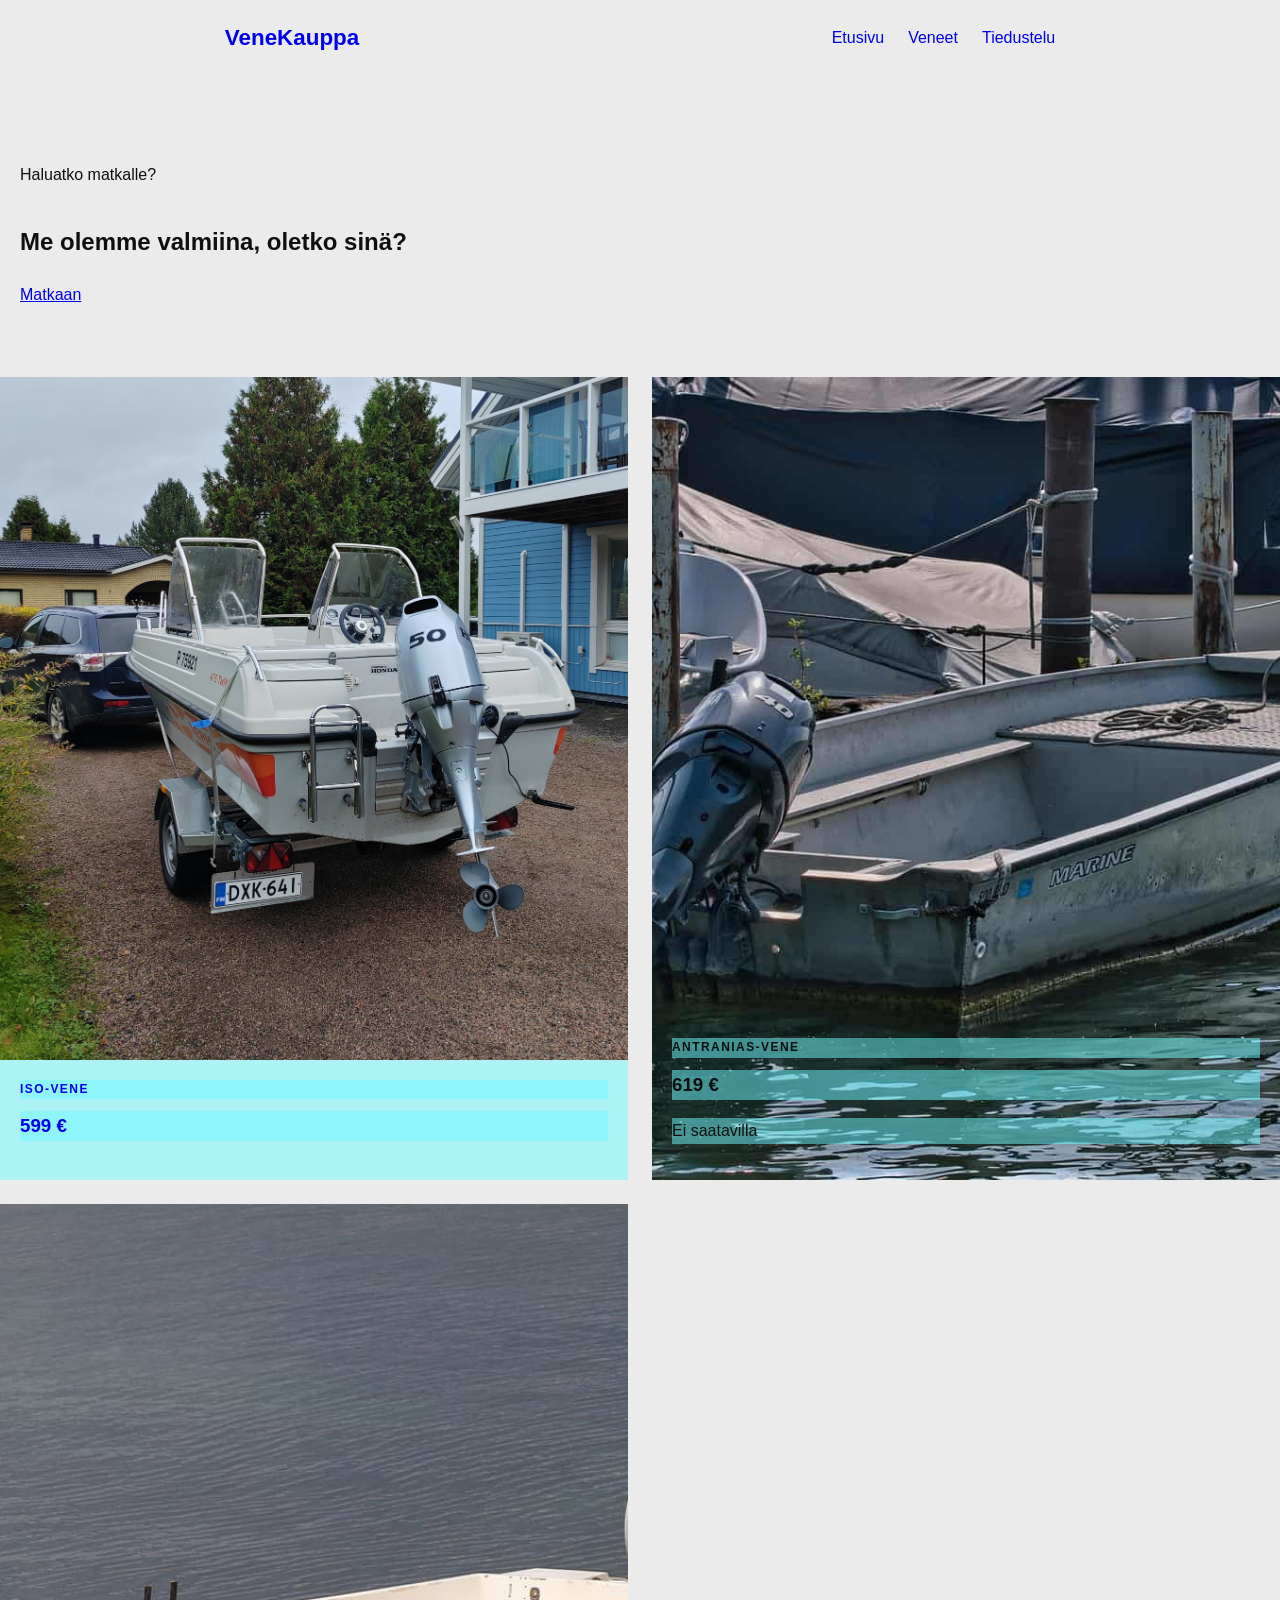
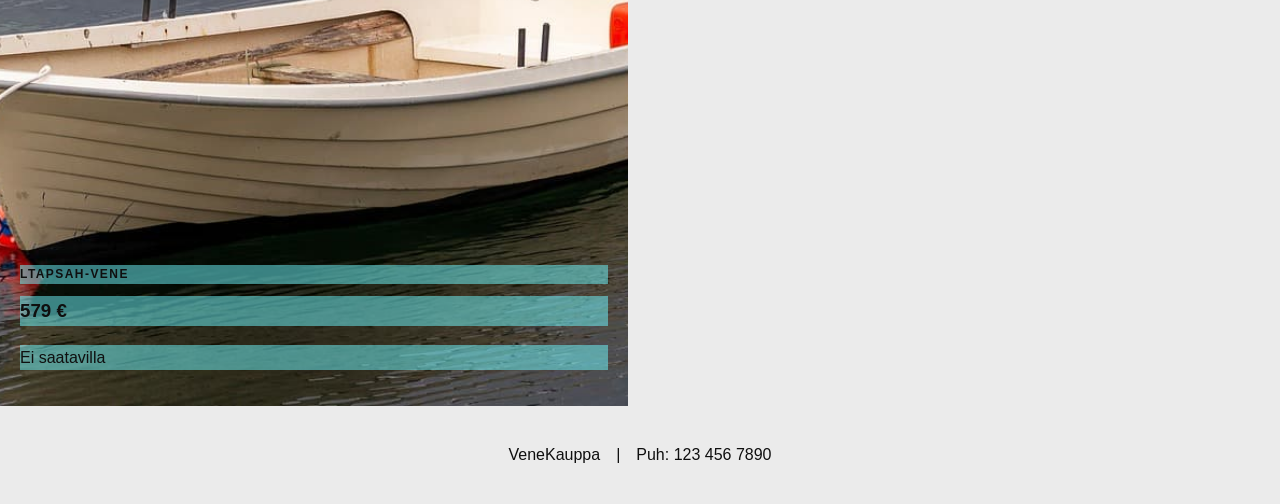
==== index.html @ ffd2a289 "palautettu oikeat tekstit saatana" ====
<!DOCTYPE html>
<html lang="fi">
<head>
    <meta charset="UTF-8">
    <meta name="viewport" content="width=device-width, initial-scale=1.0">
    <title>VeneKauppa</title>
    <link rel="stylesheet" href="CSS/style.css">
</head>
<body>
    <header>
        <div class="rajaus header-content">
            <a href="index.html" class="logo">VeneKauppa</a>
            <nav>
                <a href="index.html">Etusivu</a>
                <a href="boat1.html">Veneet</a>
                <a href="contact.html">Tiedustelu</a>
            </nav>
        </div>
    </header>
    <main>
        <!--teksti ja kuva gridillä-->
        <section class="esittely">
            <div class="teksti">
                <p>Haluatko matkalle?</p>
                <h1>Me olemme valmiina, oletko sinä?</h1>
                <a href="matkainfo.html">Matkaan</a>
            </div>
            <!--img class="kortti-kuva" src="images/rolandmey-airbus-8607152_640.webp" alt="esittelykuva" width="1280" height="800"-->
        </section>
        <section>
            <!--grid-->
            <div class="kortit" id="veneet">
                <article class="kortti">
                    <a class="korttilinkki" href="boat1.html">
                    <img class="kortti-kuva" src="images/iso-vene.jpg" alt="laiva" width="1920">
                    <div class="kortti-teksti">
                        <p class="ylateksti">Iso-vene</p>
                        <h3>599 €</h3>
                    </div>
                    </a>
                </article>
                <article class="kortti">
                    <img class="kortti-kuva" src="images/antranias-vene.jpg" alt="juna" width="1920">
                    <div class="kortti-teksti">
                        <p class="ylateksti">Antranias-vene</p>
                        <h3>619 €</h3>
                        <p>Ei saatavilla</p>
                    </div>
                </article>
                <article class="kortti">
                    <img class="kortti-kuva" src="images/ltapsah-vene.jpg" alt="lentekone" width="1920">
                    <div class="kortti-teksti">
                        <p class="ylateksti">Ltapsah-vene</p>
                        <h3>579 €</h3>
                        <p>Ei saatavilla</p>
                    </div>
                </article>
            </div>
        </section>
    </main>
    <footer>
        <div class="footer-content">
            <p>VeneKauppa</p>
            <p>|</p>
            <p>Puh: 123 456 7890</p>
        </div>
    </footer>
</body>
</html>
---- CSS/style.css ----
/*toisaalta otettu*/

/*perusasetukset*/

*{
    box-sizing: border-box;
}

/*muuttujien määrittely*/
:root{
    --tausta: rgb(235, 235, 235);
    --teksti: rgb(15, 15, 15);
    --sini: rgba(113, 250, 255, 0.5);
}

html{
    scroll-padding-top: 24px;
}

body{
    margin: 0;
    min-height: 100vh;
    display: flex;
    flex-direction: column;
    font-family: Arial, Helvetica, sans-serif;
    line-height: 1.6;
    background-color: var(--tausta);
    color: var(--teksti);
}

main{
    flex: 1;
}

img{
    display: block;
    max-width: 100%;
}

/*header*/
.header{
    border-bottom: 1px solid lightblue;
}

.header-content{
    display: flex;
    flex-wrap: wrap;
    justify-content: space-between;
    align-items: center;
    gap: 16px;
    padding: 20px;
}

.logo{
    font-size: 1.4rem;
    font-weight: bold;
    text-decoration: none;
}

nav{
    display: flex;
    gap: 24px;
}

nav a{
    text-decoration: none;
}

.rajaus{
    width: min(1100px, calc(100% - 32%));
    margin-inline: auto;
}

/*esittely*/

.esittely{
    display: grid;
    grid-template-columns: 1fr 1fr;
    align-items: center;
    gap: 40px;
    padding-block: 50px;
}

.esittely img{
    width: 100%;
    height: auto;
    border-radius: 16px;
}

.teksti{
    position: relative;
    width: 100%;
    display: flex;
    flex-direction: column;
    justify-content: flex-end;
    padding: 20px;
    
}

/*kolmen kuvan section*/

.ylateksti{
    text-transform: uppercase;
    letter-spacing: .12em;
    font-size: .75rem;
    font-weight: bold;
}

.kortit{
    display: grid;
    grid-template-columns: repeat(2, minmax(0, 1fr));
    grid-template-rows: 1fr 1fr;
    grid-template-areas: 
    "yla iso"
    "ala iso";
    gap: 24px;
}

.kortti{
    position: relative;
    display: flex;
    min-width: 0;
    overflow: hidden;
    background-color: var(--sini);
}

.kortti-kuva{
    object-fit: cover;
}

.kortti > .kortti-kuva{
    position: absolute;
    inset: 0;
    width: 100%;
    height: 100%;
}

.kortti-teksti{
    position: relative;
    width: 100%;
    display: flex;
    flex-direction: column;
    justify-content: flex-end;
    padding: 20px;
}

.kortti-teksti p, .kortti-teksti h3{
    margin-top: 0;
    background-color: var(--sini);
}

.korttilinkki{
    text-decoration: solid;
}

details{
    margin-bottom: 12px;
    border: 1px solid lime;
    background-color: aquamarine;
}

.footer-content{
    display: flex;
    flex-wrap: wrap;
    justify-content: center;
    align-items: center;
    gap: 16px;
    padding: 20px;
}

.accordion{
    margin: 40px;
}

.keskitetty{
    display: flex;
    flex-wrap: wrap;
    text-align: center;
    justify-content: center;
    align-items: center;
}

td, th {
  border: 1px solid #dddddd;
  text-align: left;
  padding: 8px;
}

tr:nth-child(even) {
  background-color: #dddddd;
}

.nappi{
    margin-left: 50%;
}

/*virheilmoitus*/

.virhe{
    display: none;
    color: red;
    margin: 6px;
    font-size: 0.9rem;
}

input:user-invalid{
    border: 2px solid red;
}
input:user-invalid + .virhe{
    display: block;
}

/*Contact.html lomake gridi*/
.lomake{
    display: grid;
    grid-template-columns: 90px 1fr;
    gap: 10px;
}

@media (width <900px){
    .esittely{
        grid-template-columns: 1fr;
    }
}
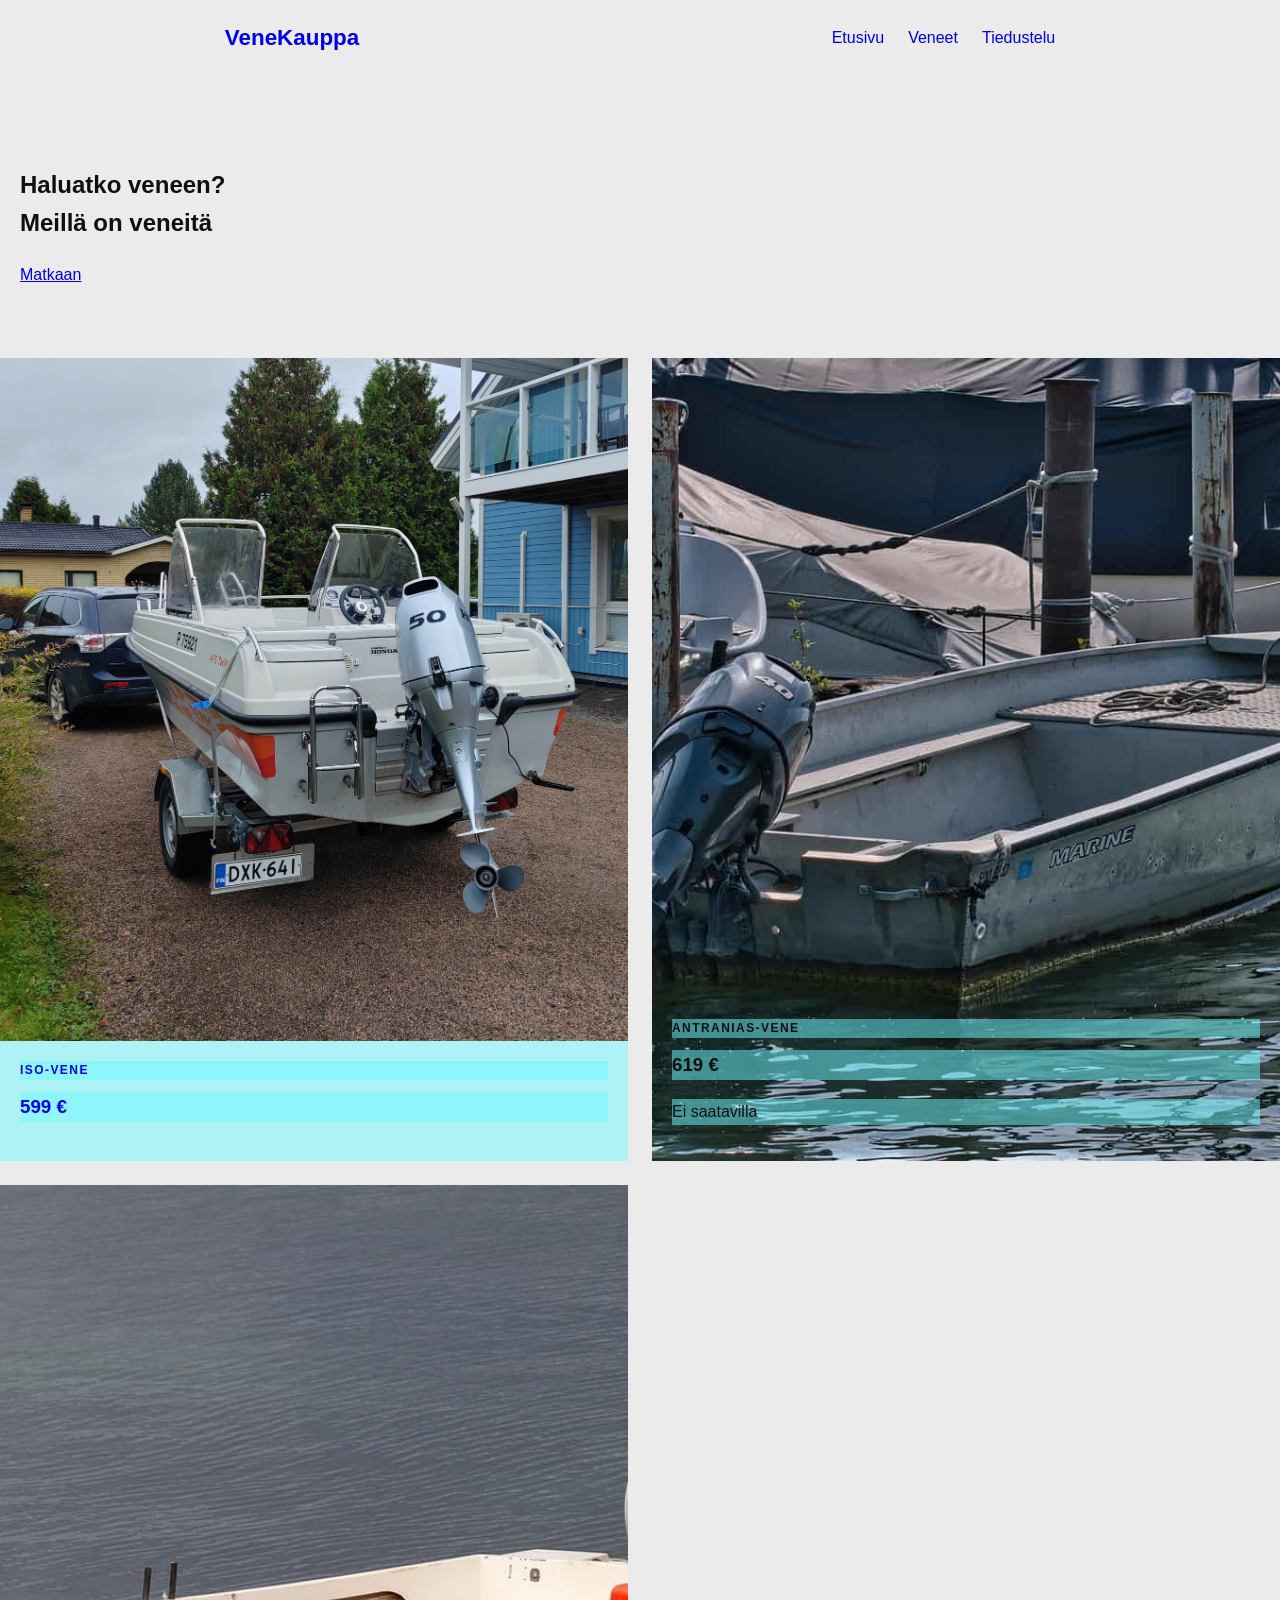
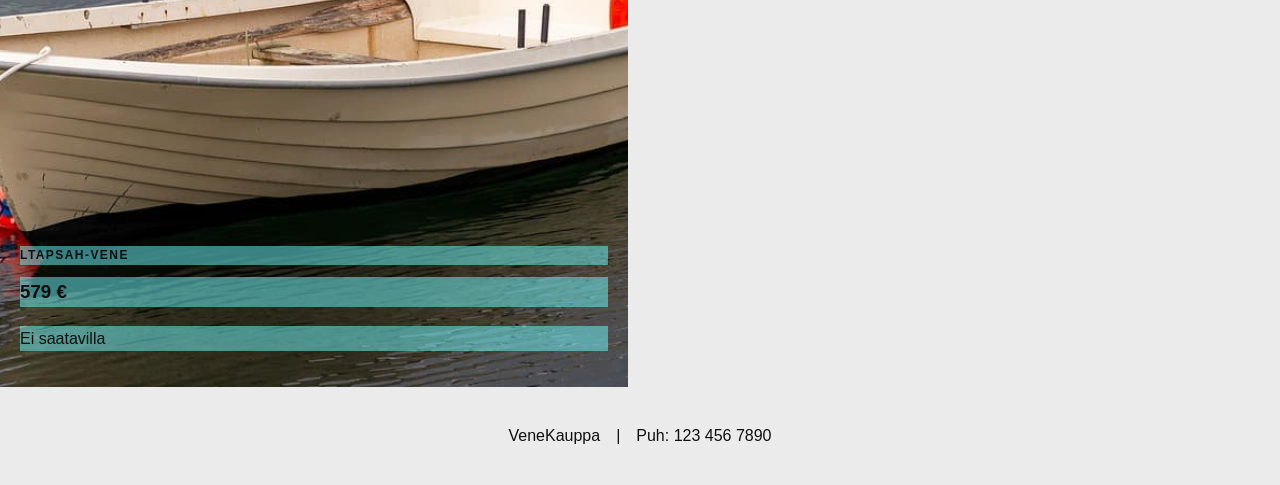
==== commit c4095e60: "Vene" ====
--- a/index.html
+++ b/index.html
@@ -21,8 +21,7 @@
         <!--teksti ja kuva gridillä-->
         <section class="esittely">
             <div class="teksti">
-                <p>Haluatko matkalle?</p>
-                <h1>Me olemme valmiina, oletko sinä?</h1>
+                <h1>Haluatko veneen? <br> Meillä on veneitä</h1>
                 <a href="matkainfo.html">Matkaan</a>
             </div>
             <!--img class="kortti-kuva" src="images/rolandmey-airbus-8607152_640.webp" alt="esittelykuva" width="1280" height="800"-->
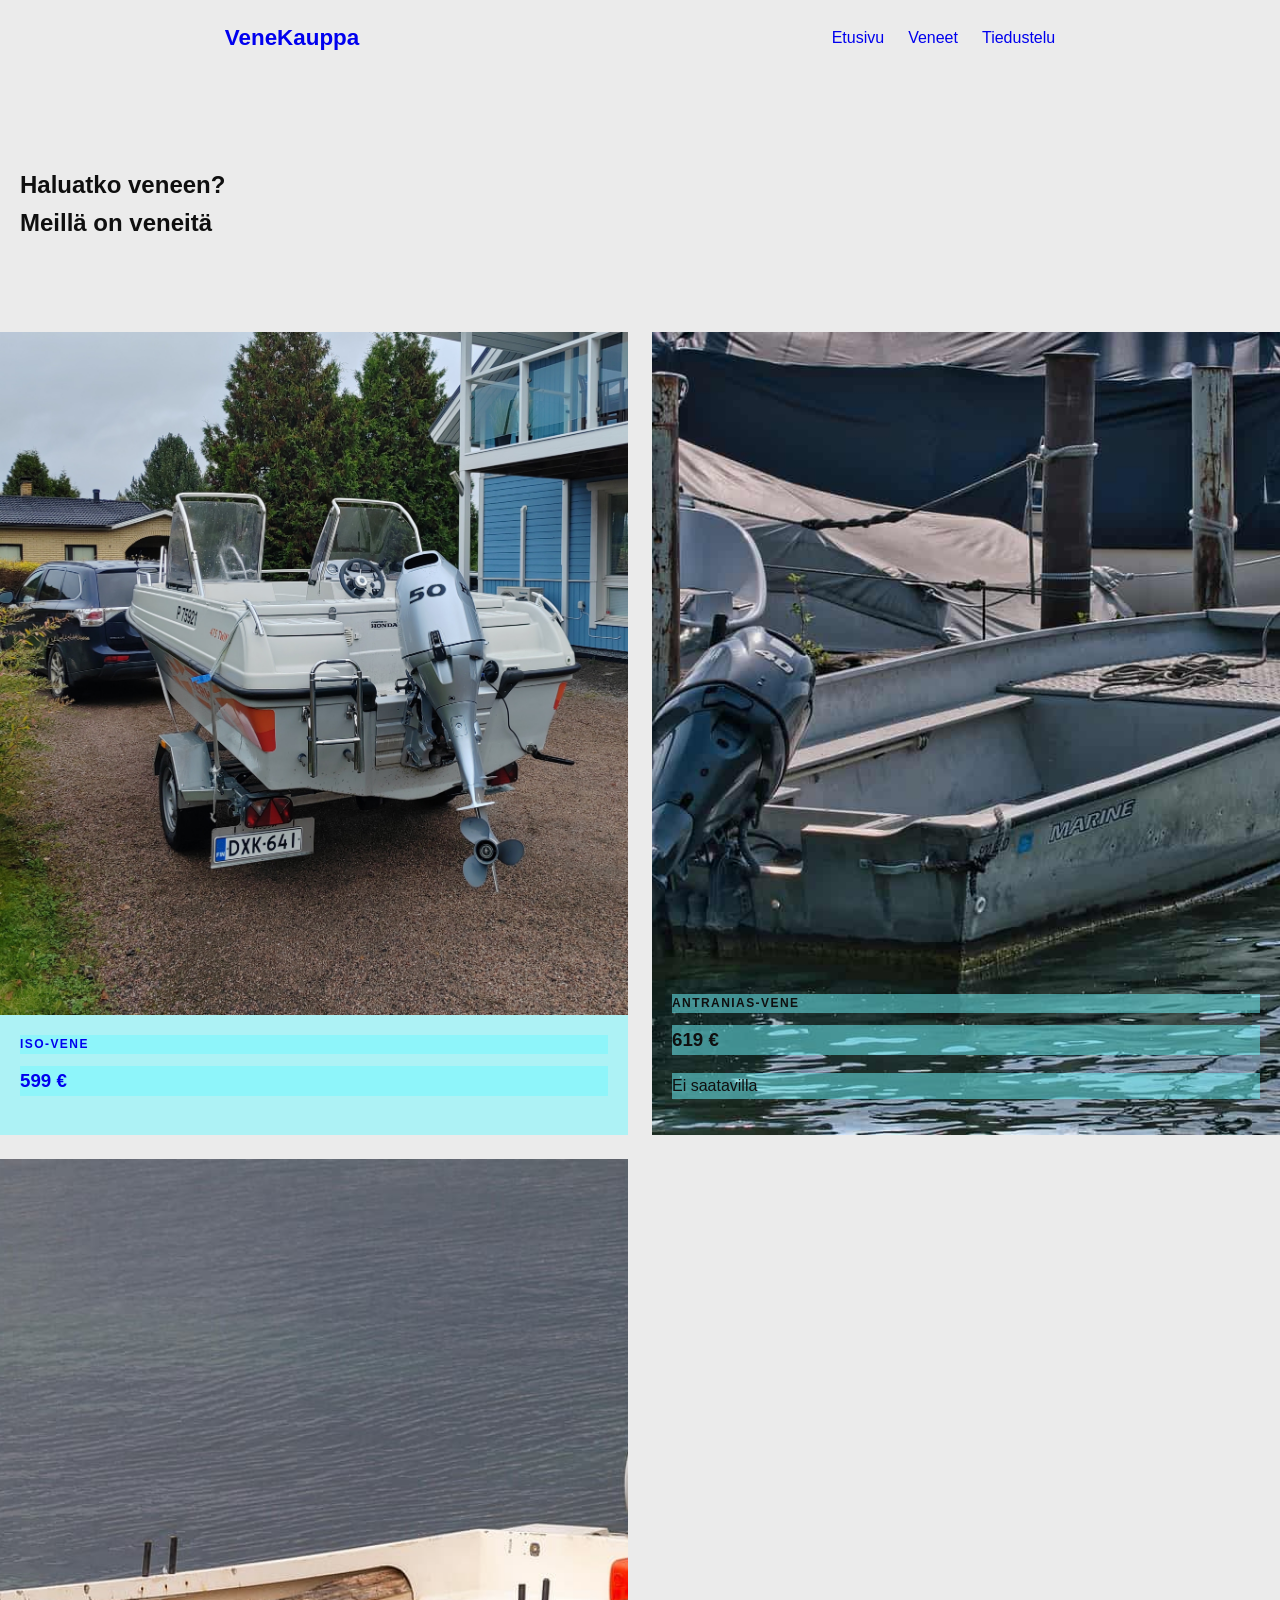
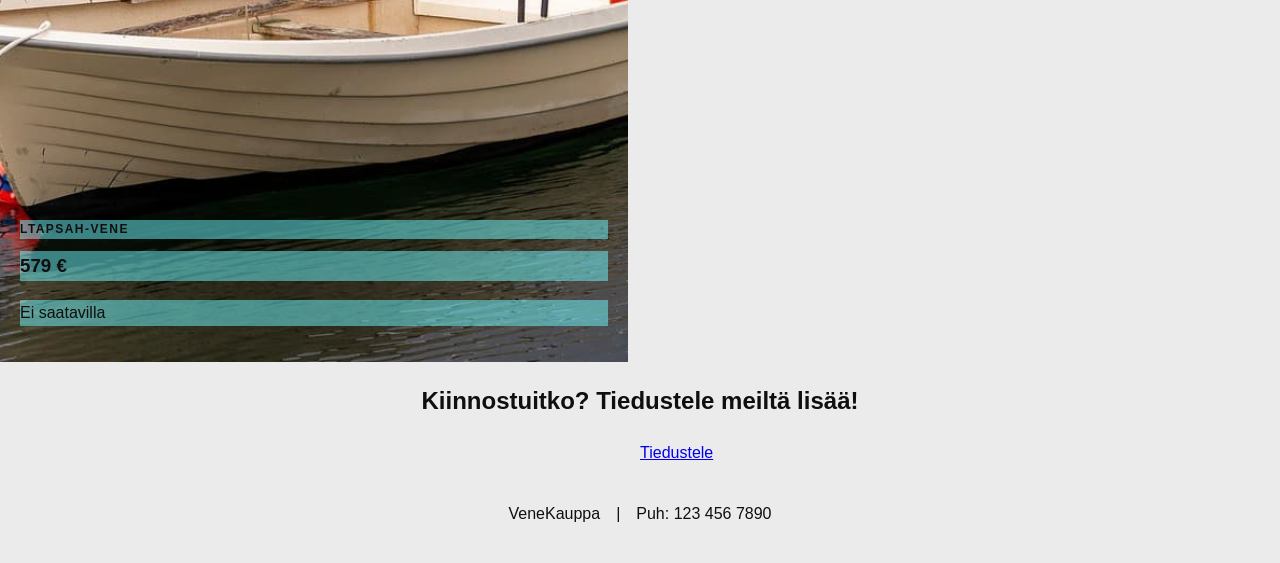
==== commit 75c112e1: "linkki siirretty" ====
--- a/index.html
+++ b/index.html
@@ -22,7 +22,6 @@
         <section class="esittely">
             <div class="teksti">
                 <h1>Haluatko veneen? <br> Meillä on veneitä</h1>
-                <a href="matkainfo.html">Matkaan</a>
             </div>
             <!--img class="kortti-kuva" src="images/rolandmey-airbus-8607152_640.webp" alt="esittelykuva" width="1280" height="800"-->
         </section>
@@ -56,6 +55,8 @@
                 </article>
             </div>
         </section>
+        <h2 class="keskitetty">Kiinnostuitko? Tiedustele meiltä lisää!</h2>
+        <a class="nappi" href="tiedustelu.html">Tiedustele</a>
     </main>
     <footer>
         <div class="footer-content">
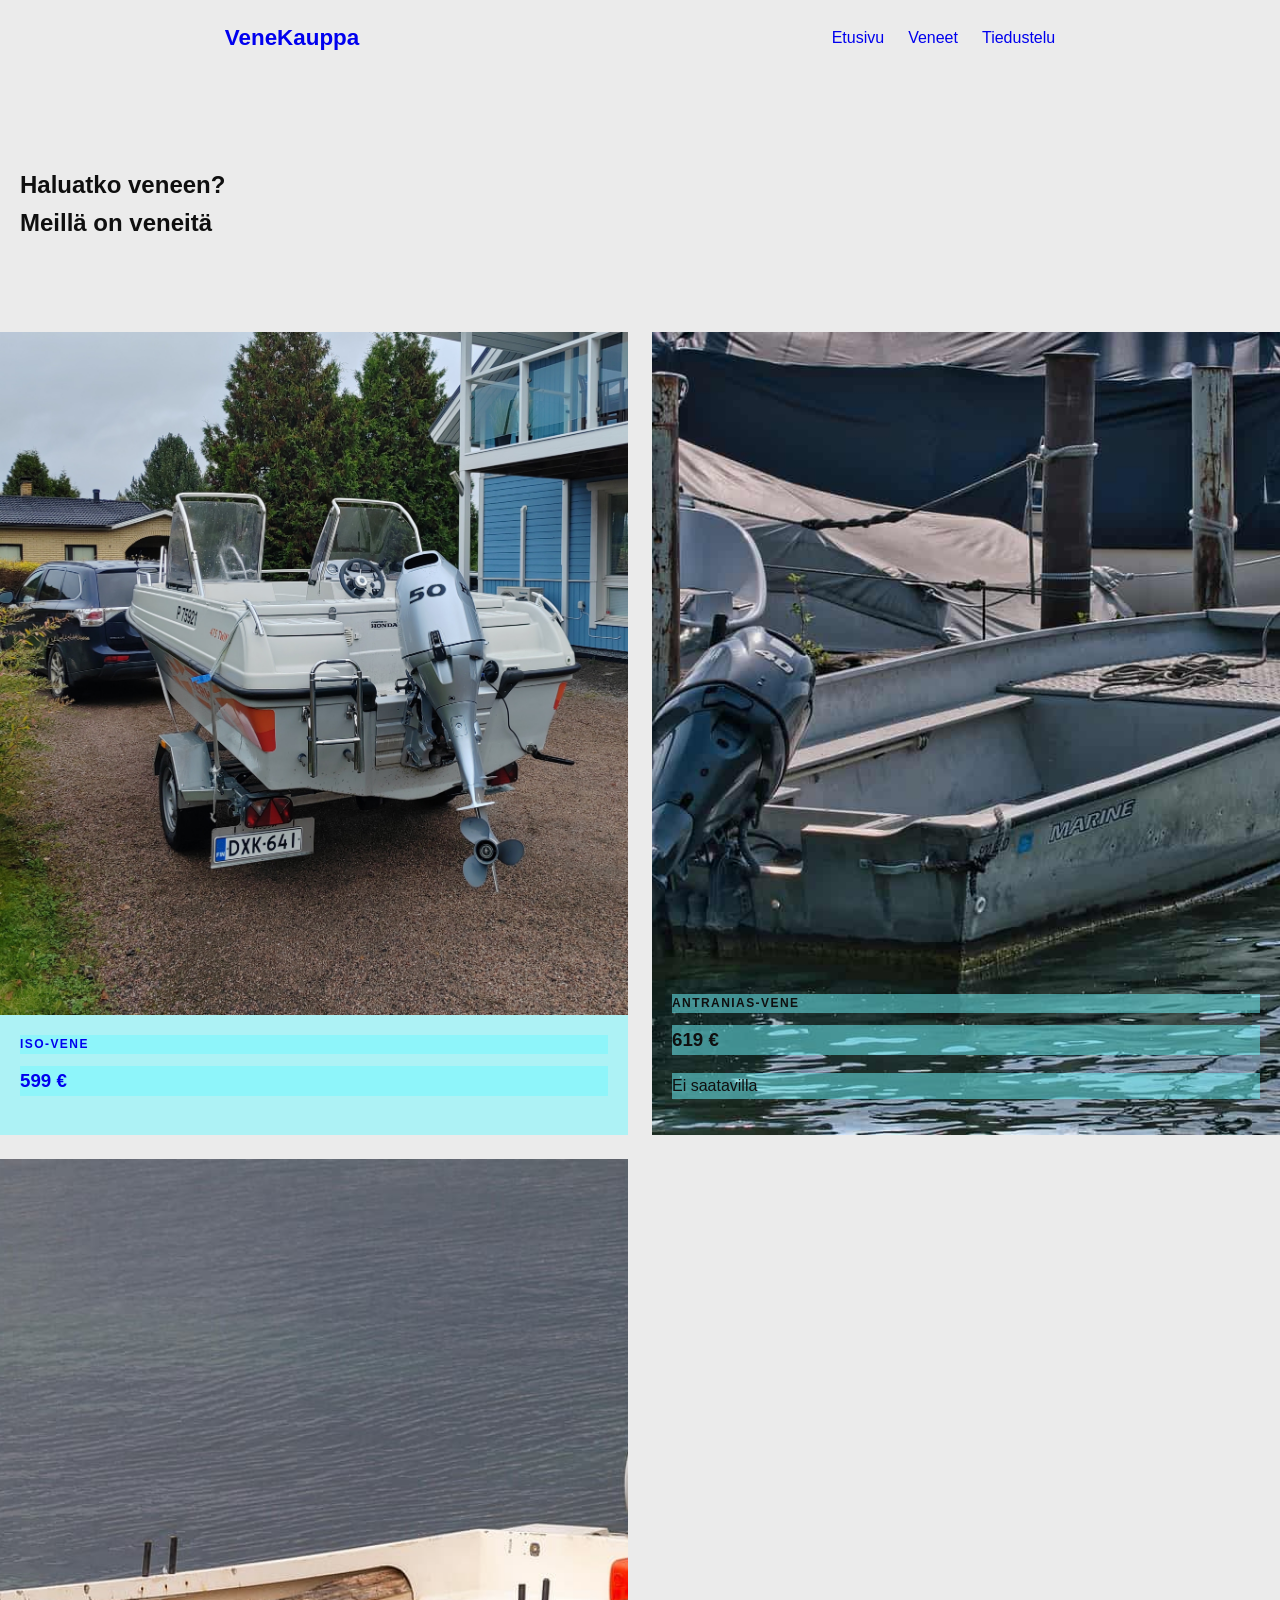
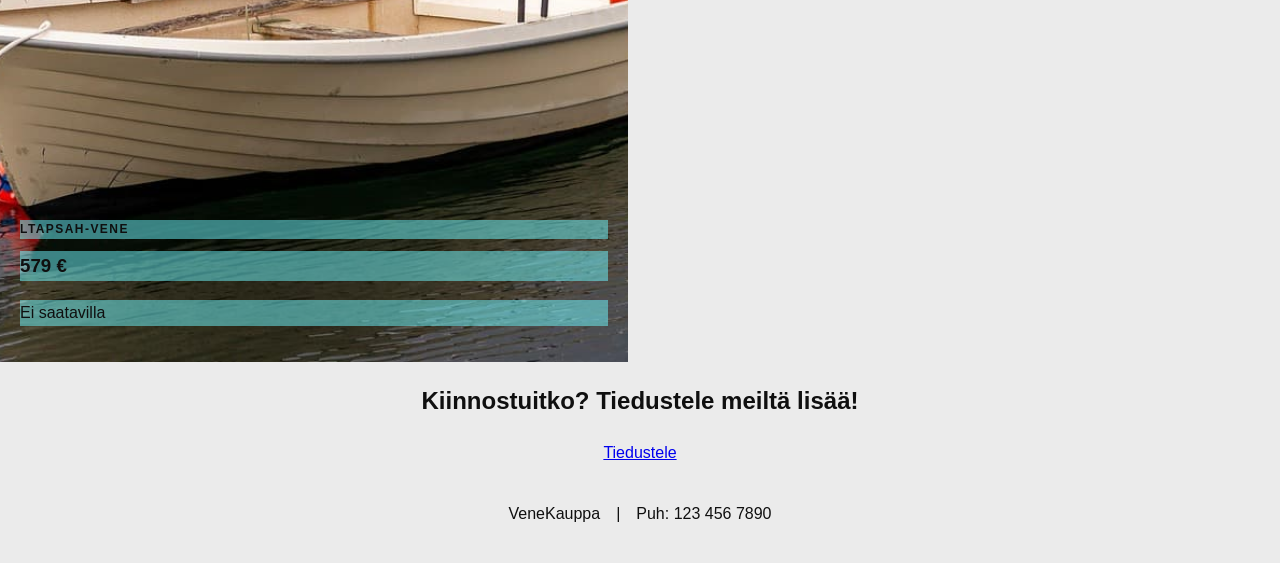
==== commit 14d59c54: "linkin tyylin muutos" ====
--- a/index.html
+++ b/index.html
@@ -56,7 +56,7 @@
             </div>
         </section>
         <h2 class="keskitetty">Kiinnostuitko? Tiedustele meiltä lisää!</h2>
-        <a class="nappi" href="tiedustelu.html">Tiedustele</a>
+        <a class="keskitetty" href="contact.html">Tiedustele</a>
     </main>
     <footer>
         <div class="footer-content">
--- a/CSS/style.css
+++ b/CSS/style.css
@@ -217,8 +217,9 @@
 /*Contact.html lomake gridi*/
 .lomake{
     display: grid;
-    grid-template-columns: 90px 1fr;
+    grid-template-columns: 100px 1fr;
     gap: 10px;
+    padding: 5px;
 }
 
 @media (width <900px){
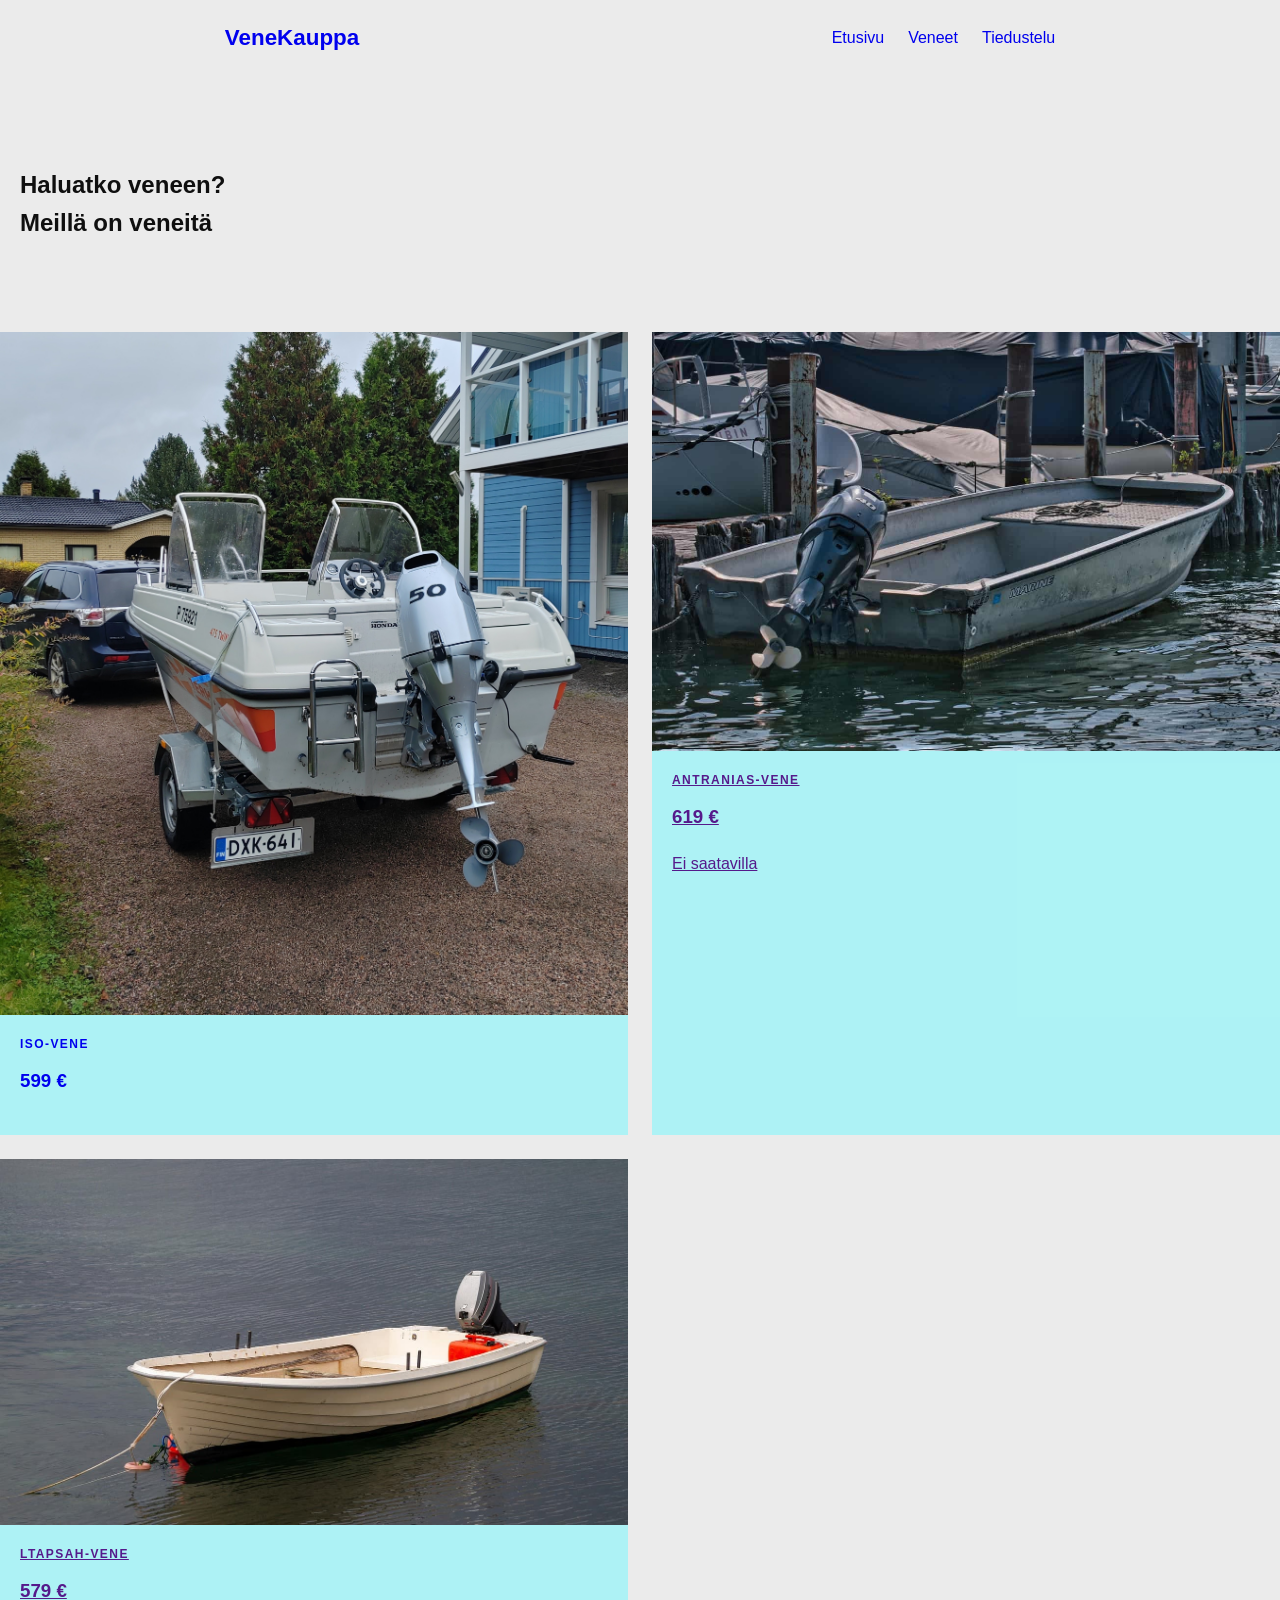
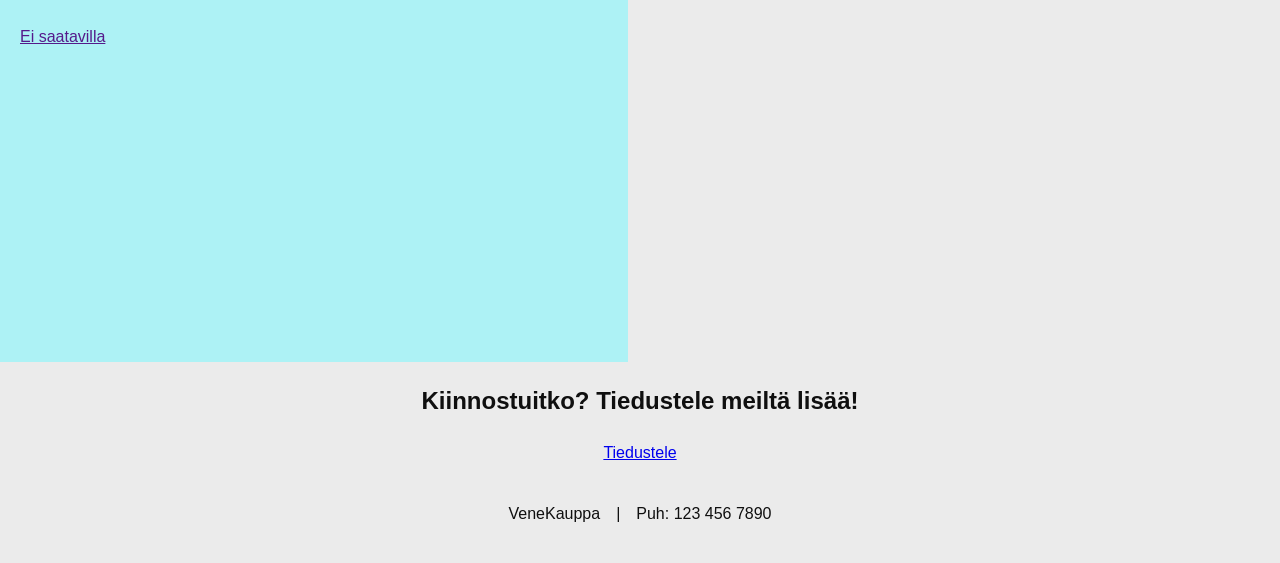
==== commit 863ce34c: "hotfix maybe" ====
--- a/index.html
+++ b/index.html
@@ -29,29 +29,33 @@
             <!--grid-->
             <div class="kortit" id="veneet">
                 <article class="kortti">
-                    <a class="korttilinkki" href="boat1.html">
+                    <a class="korttilinkki" href="boat1.html?vene=Honda">
                     <img class="kortti-kuva" src="images/iso-vene.jpg" alt="laiva" width="1920">
                     <div class="kortti-teksti">
                         <p class="ylateksti">Iso-vene</p>
                         <h3>599 €</h3>
                     </div>
-                    </a>
+                    </a ?vene=Marine>
                 </article>
                 <article class="kortti">
+                    <a href="">
                     <img class="kortti-kuva" src="images/antranias-vene.jpg" alt="juna" width="1920">
                     <div class="kortti-teksti">
                         <p class="ylateksti">Antranias-vene</p>
                         <h3>619 €</h3>
                         <p>Ei saatavilla</p>
                     </div>
+                    </a>
                 </article>
                 <article class="kortti">
+                    <a href="">
                     <img class="kortti-kuva" src="images/ltapsah-vene.jpg" alt="lentekone" width="1920">
                     <div class="kortti-teksti">
                         <p class="ylateksti">Ltapsah-vene</p>
                         <h3>579 €</h3>
                         <p>Ei saatavilla</p>
                     </div>
+                    </a>
                 </article>
             </div>
         </section>
--- a/CSS/style.css
+++ b/CSS/style.css
@@ -1,9 +1,3 @@
-
-
-
-
-/*toisaalta otettu*/
-
 /*perusasetukset*/
 
 *{
@@ -85,12 +79,6 @@
     padding-block: 50px;
 }
 
-.esittely img{
-    width: 100%;
-    height: auto;
-    border-radius: 16px;
-}
-
 .teksti{
     position: relative;
     width: 100%;
@@ -114,9 +102,6 @@
     display: grid;
     grid-template-columns: repeat(2, minmax(0, 1fr));
     grid-template-rows: 1fr 1fr;
-    grid-template-areas: 
-    "yla iso"
-    "ala iso";
     gap: 24px;
 }
 
@@ -136,6 +121,7 @@
     position: absolute;
     inset: 0;
     width: 100%;
+    max-height: 300px;
     height: 100%;
 }
 
@@ -150,7 +136,6 @@
 
 .kortti-teksti p, .kortti-teksti h3{
     margin-top: 0;
-    background-color: var(--sini);
 }
 
 .korttilinkki{
@@ -222,8 +207,29 @@
     padding: 5px;
 }
 
+dl.side-by-side {
+  display: grid;
+  grid-template-columns: max-content 1fr; /* tai esim. 150px 1fr */
+  gap: 4px 16px; /* rivi- ja sarakelävistys */
+  align-items: baseline;
+}
+
+dl.side-by-side dt {
+  font-weight: bold;
+}
+
+dl.side-by-side dd {
+  margin: 0;
+}
+
 @media (width <900px){
     .esittely{
         grid-template-columns: 1fr;
+        
+    }
+
+    .kortit{
+        grid-template-columns: repeat(1, minmax(0, 1fr));
+        grid-template-rows: 1fr 1fr;
     }
 }
